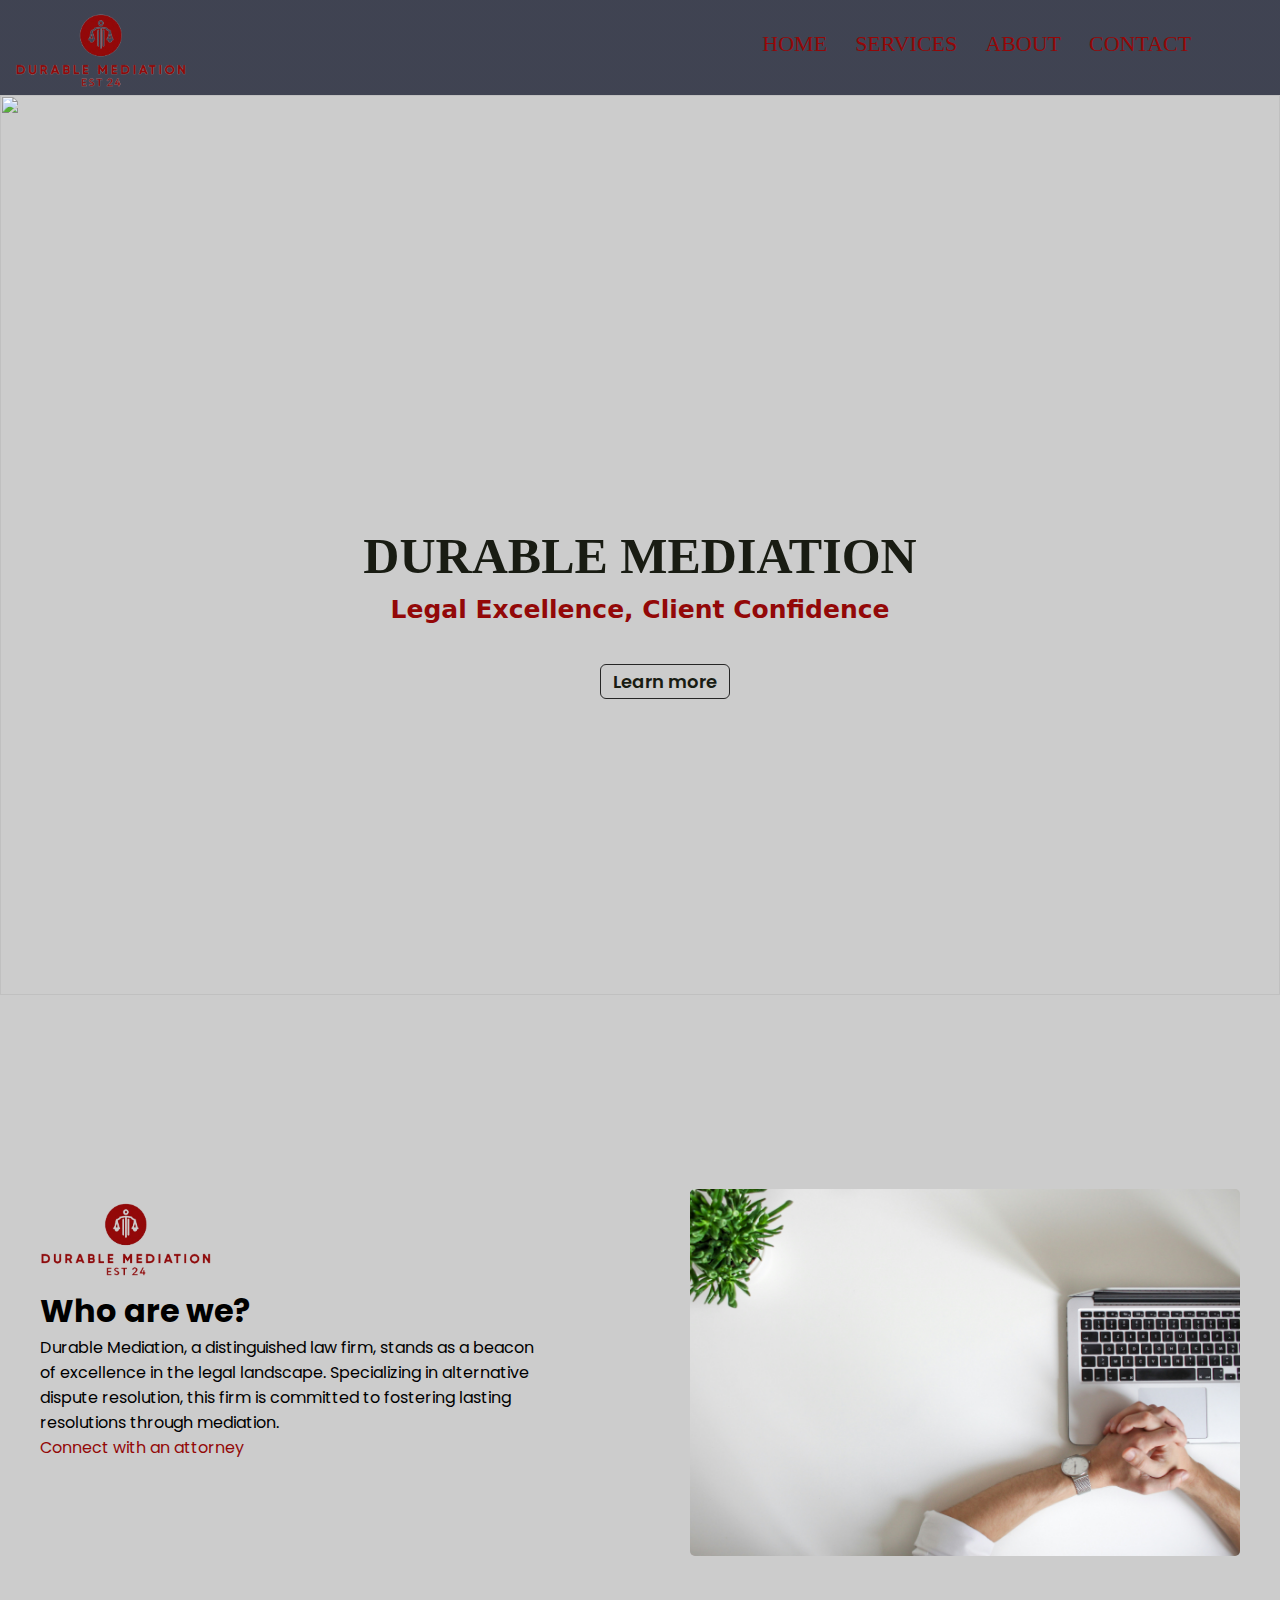
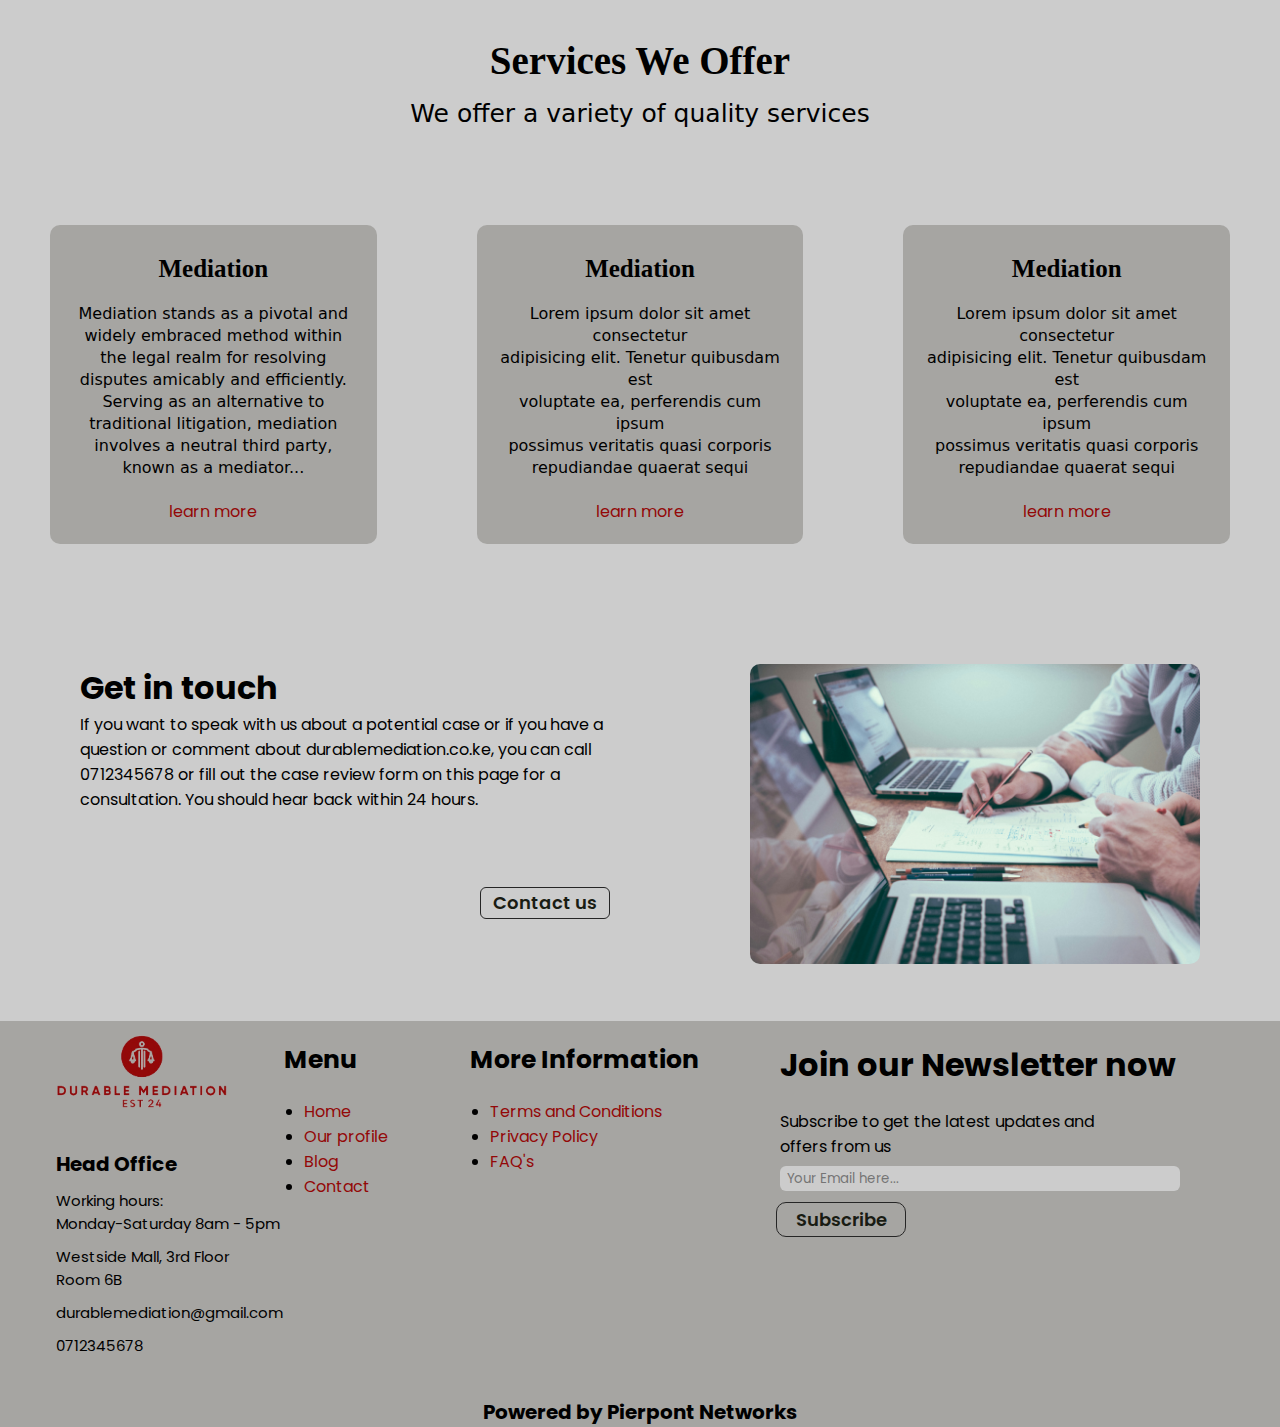
==== lawfirm/index.html @ b942e836 "first commit" ====
<!DOCTYPE html>
    <html lang="en">
    <head>
        <meta charset="UTF-8">
        <meta http-equiv="X-UA-Compatible" content="IE=edge">
        <meta name="viewport" content="width=device-width, initial-scale=1.0">
        <title>Durable Mediation</title>
        <link rel="preconnect" href="https://fonts.googleapis.com">
<link rel="preconnect" href="https://fonts.gstatic.com" crossorigin>
<link href="https://fonts.googleapis.com/css2?family=Poppins:ital,wght@0,100;0,200;0,300;0,400;0,500;0,600;0,700;0,800;0,900;1,100;1,200;1,300;1,400;1,500;1,600;1,700;1,800;1,900&family=Raleway:wght@100;200;300;400;500;600;700;800;900&display=swap" rel="stylesheet">
        <link rel="stylesheet" href="style.css">
        <script src="https://kit.fontawesome.com/eac1be05fe.js" crossorigin="anonymous"></script>

    </head>
    <body>
        <!---HEADER-->
        <div class="header">
            <img src="images/logo 3.png" class="logo">
            <nav>
           <div class="nav-links" >
            
            <ul>
                <li><a href="index.html">HOME</a></li>
                <li><a href="content.html">SERVICES</a></li>
                <li><a href="about.html">ABOUT</a></li>
                <li><a href="contact.html">CONTACT</a></li>
               
            </ul>
            </div>
            

        </nav>
        
        </div>
    </div>

    <!----banner-->
    <div class="banner">
        <img src="images/law3.jpg" alt="">
        <h1>DURABLE MEDIATION</h1>
        <h2>Legal Excellence, Client Confidence</h2>
        <button class="btn">Learn more</button>
    </div>

    <!---who are we-->
    <div class="introduction">
        <div class="intro-info">
       <a href=""><img src="images/logo 3.png" class="logo1"></a>
        <h1>Who are we?</h1>
        <p>
            Durable Mediation, a distinguished law firm, stands as a
             beacon <br> of excellence in the legal landscape. 
             Specializing in alternative <br> dispute resolution, this 
             firm is committed to fostering lasting <br> resolutions 
             through mediation. <br>
             <a href="contact.html">Connect with an attorney</a>

            </p>

            </div>
            <div class="intro-image">
                 <img src="images/law4.jpg" class="info-img" >
            </div>

    </div>
    <!--services-->
    <div class="services">
        <h1>Services We Offer </h1>
        <p>We offer a variety of quality services</p>
        <div class="row">
            <div class="services-col">
                <h1>Mediation</h1>
                <p>Mediation stands as a pivotal and widely embraced
                     method within the legal realm for resolving disputes 
                     amicably and efficiently. Serving as an alternative to
                      traditional litigation, mediation involves a neutral
                       third party, known as a mediator...</p>
                     <a href="mediation.html"><button class="btn-4">learn more</button></a>
            </div>
            <div class="services-col">
                <h1>Mediation</h1>
                <p>Lorem ipsum dolor sit amet consectetur <br> adipisicing elit.
                     Tenetur quibusdam est <br> voluptate ea, perferendis cum 
                     ipsum <br> possimus veritatis quasi corporis <br> repudiandae 
                     quaerat sequi </p>
                     <a href=""><button class="btn-4">learn more</button></a>

            </div>
            <div class="services-col">
                <h1>Mediation</h1>
                <p>Lorem ipsum dolor sit amet consectetur <br> adipisicing elit.
                     Tenetur quibusdam est <br> voluptate ea, perferendis cum 
                     ipsum <br> possimus veritatis quasi corporis <br> repudiandae 
                     quaerat sequi </p>
                     <a href=""><button class="btn-4">learn more</button></a>

            </div>
        </div>
    </div>
    <!---reach out-->
    <div class="reach-out">
        <div class="info-reach">
            <h1>Get in touch</h1>
            <p>If you want to speak with us about a
                 potential case or if you have a  <br> question
                  or comment about durablemediation.co.ke, you can call
                  <br>0712345678 or fill out the case review 
                   form on this page for a  <br> consultation.
                    You should hear back within 24 hours.</p>
                    <a href="contact.html"><button class="btn-3">Contact us</button></a>

        </div>
        <div class="info-image">
            <img src="images/law6.jpg" alt="">
        </div>
       

    </div>
<!--footer-->
<div class="footer">
    <div class="logo-side">
        <img src="images/logo 3.png" class="logo2">
        <h1>Head Office</h1>
        <p>Working hours: <br> Monday-Saturday 8am - 5pm</p>
        <p>Westside Mall, 3rd Floor <br>Room 6B</p>
       <a href=""> <p><i class="fa-regular fa-envelope"></i> durablemediation@gmail.com</p></a>
       <a href=""> <p><i class="fa-solid fa-phone"></i> 0712345678</p></a>


    </div>
    <div class="menu-side">
        <h1>Menu</h1>
        <ul>
            <li><a href="index.html">Home</a></li>
            <li><a href="">Our profile</a></li>
            <li><a href="">Blog</a></li>
            <li><a href="contact.html">Contact</a></li>

        </ul>
    
    </div>
    <div class="info-side">
        <h1>More Information</h1>
        <ul>
            <li><a href="">Terms and Conditions</a></li>
            <li><a href="">Privacy Policy</a></li>
            <li><a href="">FAQ's</a></li>
        </ul>
    </div>
    <div class="newsletter">
        <h1>Join our Newsletter now</h1>
        <p>Subscribe to get the latest updates and <br>
        offers from  us</p>
        <input type="email" name="email" placeholder=" Your Email here...">
        <button class="btn-2">Subscribe</button>
    </div>

</div>

<!---copyright-->
<div class="copyright">
    <a href=""> <h1>Powered by Pierpont Networks<i class="fa-regular fa-copyright"></i></h1></a>
</div>
<!---js for the menu part-->

<script>

    var menuItems = document.getElementById("menuItems");
    
    menuItems.style.maxHeight = "0px";
    
    function menuToggle(){
        if(menuItems.style.maxHeight == "0px")
        {
            menuItems.style.maxHeight = "200px";
        }
        else{
            menuItems.style.maxHeight = "0px";
        }
    }
    
    </script>

        
    </body>
    </html>
---- lawfirm/style.css ----
*{
    margin: 0;
    padding: 0;
    background: #ccc;
    font-family:  'Poppins',sans-serif;
    box-sizing: border-box;
 
    
}
.poppins-thin {
    font-family: "Poppins", sans-serif;
    font-weight: 100;
    font-style: normal;
  }
  
  .poppins-extralight {
    font-family: "Poppins", sans-serif;
    font-weight: 200;
    font-style: normal;
  }
  
  .poppins-light {
    font-family: "Poppins", sans-serif;
    font-weight: 300;
    font-style: normal;
  }
  
  .poppins-regular {
    font-family: "Poppins", sans-serif;
    font-weight: 400;
    font-style: normal;
  }
  
  .poppins-medium {
    font-family: "Poppins", sans-serif;
    font-weight: 500;
    font-style: normal;
  }
  
  .poppins-semibold {
    font-family: "Poppins", sans-serif;
    font-weight: 600;
    font-style: normal;
  }
  
  .poppins-bold {
    font-family: "Poppins", sans-serif;
    font-weight: 700;
    font-style: normal;
  }
  
  .poppins-extrabold {
    font-family: "Poppins", sans-serif;
    font-weight: 800;
    font-style: normal;
  }
  
  .poppins-black {
    font-family: "Poppins", sans-serif;
    font-weight: 900;
    font-style: normal;
  }
  
  .poppins-thin-italic {
    font-family: "Poppins", sans-serif;
    font-weight: 100;
    font-style: italic;
  }
  
  .poppins-extralight-italic {
    font-family: "Poppins", sans-serif;
    font-weight: 200;
    font-style: italic;
  }
  
  .poppins-light-italic {
    font-family: "Poppins", sans-serif;
    font-weight: 300;
    font-style: italic;
  }
  
  .poppins-regular-italic {
    font-family: "Poppins", sans-serif;
    font-weight: 400;
    font-style: italic;
  }
  
  .poppins-medium-italic {
    font-family: "Poppins", sans-serif;
    font-weight: 500;
    font-style: italic;
  }
  
  .poppins-semibold-italic {
    font-family: "Poppins", sans-serif;
    font-weight: 600;
    font-style: italic;
  }
  
  .poppins-bold-italic {
    font-family: "Poppins", sans-serif;
    font-weight: 700;
    font-style: italic;
  }
  
  .poppins-extrabold-italic {
    font-family: "Poppins", sans-serif;
    font-weight: 800;
    font-style: italic;
  }
  
  .poppins-black-italic {
    font-family: "Poppins", sans-serif;
    font-weight: 900;
    font-style: italic;
  }
  
/**header**/
.header{
    width: 100%;
    height: 120px;
    background-image: linear-gradient(rgba(4,9,30,0.7),rgba(4,9,30,0.7)),url(images/law1.jpg);
    background-position: center;
    background-size: cover;
    position: relative;
    margin-bottom: 0;
    
    
}

nav{
    display: flex;
    padding: 2% 6%;
    justify-content: space-between;
    align-items: center;
}

.logo{
    width: 175px;
    margin:0 15px;
    background: none;


}

.nav-links{
    flex: 1;
    text-align: right;
    position: relative;
    bottom: 15px;
}


.nav-links ul li{
    list-style: none;
    display: inline-block;
    padding: 8px 12px;
    position: relative;
    bottom: 85px;
    background: none;
}
    

.nav-links ul li a{
    text-decoration: none;
    color: rgba(147,8,8,255);
    font-size: 22px;
    transition:transform 0.7s;
    background: none;
    margin-bottom: 0;
    font-family: 'Times New Roman', Times, serif;


}

.nav-links ul li a:hover{
      color: #262626;
   
}

.nav-links ul li:hover{
    transform: translateY(-3px);
}

.header i{
  position: absolute;
  right: 5%;
}


/**banner--*/
.banner{
    margin-top: 0;

}

.banner img{
    width: 100%;
    height: 100vh;
    position: relative;
    bottom: 25px;
    
}

.banner h1{
    text-align: center;
    position: relative;
    bottom: 500px;
    background:none;
    color: rgba(25,28,19,255);
    font-size: 50px;
    font-family: 'Times New Roman', Times, serif;
  
}

.banner h2{
    text-align: center;
    position: relative;
    bottom: 490px;
    background:none ;
    color: rgba(147,8,8,255);
    font-size: 25px;
    font-family: system-ui, -apple-system, BlinkMacSystemFont, 'Segoe UI', Roboto, Oxygen, Ubuntu, Cantarell, 'Open Sans', 'Helvetica Neue', sans-serif;
}

.btn{
    position: relative;
    bottom: 450px;
    left: 600px;
    width: 130px;
    height: 35px;
    border-radius: 6px;
    border:solid 1px #262626;
    font-size: 18px;
    font-weight: 600;
    cursor: pointer;
    transition:0.5s;
    background: none;
    color: rgba(25,28,19,255);
    
}

.btn:hover{
    background: rgba(166,165,162,255);
    color: #ccc;

}

  

/*---who we are--*/
.introduction{
    margin: 40px;
    display: flex;
    justify-content: space-between;
}

.logo1{
    width: 175px;
    margin: bottom 17px; ;
}
.info-img{
    width: 550px;
    height: auto;
    border-radius: 5px;
    cursor: pointer;
    transition: 0.5s;
}

.info-img:hover{
    box-shadow: 0 0 20px 0px rgba(0, 0, 0, 0.2);
}
.intro-info a{
    text-decoration: none;
    color:rgba(147,8,8,255) ;
    margin-top: 17px;
}

.intro-info a:hover{
    color: #262626;
}

.btn-4{
  width: 90px;
  height: auto;
  border-radius: 6px;
  border: none;
  background: none;
  cursor: pointer;
  color:rgba(147,8,8,255) ;
  font-size: 16px;
}

.btn-4:hover{
  color: #262626;
}
.services-col a{
  background:  none;
}

/*--services--*/

.services{
    margin-top: 75px;
    text-align: center;
    overflow: hidden;

}
.services h1{
    font-size: 39px;
    font-weight: 600;
    font-family: 'Times New Roman', Times, serif;

}

.services p{
    font-size: 25px;
    margin: 10px 0;
    font-family: system-ui, -apple-system, BlinkMacSystemFont, 'Segoe UI', Roboto, Oxygen, Ubuntu, Cantarell, 'Open Sans', 'Helvetica Neue', sans-serif;
    line-height: 22px;
    padding: 10px;

}
.services-col h1{
font-size: 25px;
background: none;
margin: 10px 0;
}

.services-col p{
    font-size: 16px;
    background: none;
    line-height: 22px;
    padding: 10px;

}

.row{
    display: flex;
    margin-top: 5%;
    justify-content: space-around;
    margin: 60px 0;
}

.services-col{
    flex-basis: 31%;
    background: rgba(166,165,162,255);
    border-radius: 10px;
    margin:30px 50px ;
    padding: 20px 12px;
    box-sizing: border-box;
    cursor: pointer;
}

.services-col:hover{
    box-shadow: 0 0 20px 0px rgba(0, 0, 0, 0.2);
}

/*--reach out--*/
.reach-out{
    margin: 30px;
    display: flex;
    justify-content: space-between;
    margin-bottom: 50px;
}
.info-reach{
  margin-bottom: 20px;
  margin-left: 50px;
}


.btn-3{
  width: 130px;
  height: 32px;
  border-radius: 6px;
  border:solid 1px #262626;
  font-size: 18px;
  font-weight: 600;
  cursor: pointer;
  transition:0.5s;
  background: none;
  color: rgba(25,28,19,255);
  position: relative;
  left: 400px;
  top: 75px;
}

.btn-3:hover{
  color: #ccc;
  background: rgba(147,8,8,255);
}

.info-image img{
  width: 450px;
  height: auto;
  border-radius: 10px;
  margin: 0 50px;
  transition: 0.5s;
  cursor: pointer;
}

.info-image img:hover{
  box-shadow: 0 0 20px 0px rgba(0, 0, 0, 0.2);
}


/*--footer--*/
.footer{
  display: flex;
  justify-content: space-around;
  background: rgba(166,165,162,255);
  padding-bottom: 30px;
  width:100%;
  overflow: hidden;

}

.logo-side{
  background: none;
  margin:0 40px;
}
.logo-side h1{
  background: none;
  font-size: 20px;
}

.logo-side p{
  background: none;
  font-size: 15px;
  cursor: pointer;
  margin:  10px 0;
}
.logo2{
  width: 175px;
  background: none;
  margin-bottom: 30px;

}

.logo-side i{
  background: none;
  font-size: 15px;
}

.logo-side a{
  text-decoration: none;
  color: black;
  transition: 0.5s;
}

.logo-side a:hover{
  color: rgba(147,8,8,255);
}

.menu-side{
  background: none;
  position: relative;
  right: 50px;
  top: 20px;
}

.menu-side h1{
  background: none;
  margin-bottom: 20px;
  font-size: 25px;
  position: relative;
  right: 20px;


}

.menu-side ul li a{
  background: none;
}

.menu-side p{
  background: none;
  cursor: pointer;


}

.menu-side a{
  background: none;
  text-decoration: none;
  color: rgba(147,8,8,255);
  transition: 0.5s;
}

.menu-side a:hover{
  color: #262626;
}

.menu-side ul li{
  background: rgba(166,165,162,255);
}


.info-side{
  background: none;
  position: relative;
  left: 20px;
  top: 20px;


}

.info-side h1{
  background: none;
  margin-bottom: 20px;
  font-size: 25px;
  position: relative;
  right: 20px;

}

.info-side ul li{
  background: rgba(166,165,162,255);
}

.info-side ul li a{
  background: rgba(166,165,162,255);
  margin: 5px 0;
}

.info-side a{
  text-decoration: none;
  color: rgba(147,8,8,255);
  transition: 0.5s;
  
}

.info-side a:hover{
  color: #262626;

}

.newsletter{
  background: none;
  position: relative;
  left: 50px;
  top: 20px;

}
.newsletter h1{
  background: none;
  margin-bottom: 20px;

}

.newsletter p{
  background: none;
  
}
.newsletter input{
  width: 400px;
  height: 25px;
  border: none;
  border-radius: 6px;
  padding: 3px;
  outline:none;
}

.btn-2{
  width: 130px;
  height: 35px;
  border-radius: 10px;
  border:solid 1px #262626;
  font-size: 18px;
  font-weight: 600;
  cursor: pointer;
  transition:0.5s;
  background: none;
  color: rgba(25,28,19,255);
  position: relative;
  top:43px ;
  right: 408px;
  
}

.btn-2:hover{
  background:rgba(147,8,8,255) ;
  color: #ccc;
}


/*---copyright--*/

.copyright{
  text-align: center;
  font-size: 10px;
  background: rgba(166,165,162,255);
}

.copyright i{
  font-size: 10px;
  position: relative;
  bottom: 7px;
  background: none;
}
.copyright h1{
  background:none;
  cursor: pointer;
}

.copyright a{
  text-decoration: none;
  color: black;
}

/*--CONTACT PAGE--*/

.contact-img{
  width: 75%;
  height: 300px;
  border-radius: 10px;
  position: relative;
  left: 175px;
  top: 50px;
  transition: 0.5s;
  cursor: pointer;
}

.contact-img:hover{
  box-shadow: 0 0 20px 0px rgba(0, 0, 0, 0.2);
}

.banner2{
  overflow: hidden;
}

.banner2 h1{
  position: relative;
  bottom: 140px;
  left: 600px;
  background: none;
  color: rgba(147,8,8,255);
  font-size: 35px;
  
}

/*---contact us-*/

.contact{
  width: 80%;
  margin: auto;
  padding: 80px 0;
}

.contact iframe{
  margin:60px 185px ;
  width: 75%;
  
}

.contact-col{
  margin:0  80px ;

}

.contact-us{
  display: flex;

}

.address h1{
  font-size: 20px;

}

.address p{
  font-size: 16px;
}

.address i{
  font-size: 20px;
}

.phone-no{
  margin: 15px 0;
}
.phone-no h1{
  font-size: 20px;

}

.phone-no p{
  font-size: 16px;
}

.phone-no i{
  font-size: 20px;
}
.phone-no a{
  text-decoration: none;
  color: black;
  transition: 0.5s;
}

.phone-no a:hover{
  color: rgba(147,8,8,255);

}

.email-us h1{
  font-size: 20px;

}

.email-us p{
  font-size: 16px;
}

.email-us a{
  text-decoration: none;
  color: black;
  transition: 0.5s;

}

.email-us a:hover{
  color: rgba(147,8,8,255);
}


.contact-form input, .contact-form textarea{
  width: 100%;
  padding: 15px;
  margin-bottom: 17px;
  outline: none;
  border: 1px solid #262626;
  box-sizing: border-box;
 

}

.btn-5{
  width: 200px;
  height: 45px;
  border: 1px solid rgba(147,8,8,255);
  background: none;
  cursor: pointer;
  color:rgba(147,8,8,255) ;
  font-size: 16px;
  transition: 0.5s;

}

.btn-5:hover{
  color: #ccc;
  background: rgba(147,8,8,255);
}

/*---SERVICES PAGE--*/
/*---banner services--*/

.banner3{
  overflow: hidden;

}


.banner3 h1{
position: relative;
bottom: 125px;
left: 530px;
background:none;
font-size: 40px;
font-family: 'Times New Roman', Times, serif;
color: rgba(147,8,8,255);

  
}

/*---services1--*/

.services1{
  margin: 150px 90px;
  display: flex;
  justify-content: space-between;
  overflow-x: hidden;
}

.services1 h1{
  font-family: 'Times New Roman', Times, serif;
  color: rgba(147,8,8,255);
  font-size: 30px;
  margin-bottom: 20px;

}

.services1 p{
  font-size: 18px;

}

.hand{
  width: 500px;
  height: auto;
  border-radius: 6px;
  cursor: pointer;
  transition: 0.5s;
}

.hand:hover{
  box-shadow: 0 0 20px 0px rgba(0, 0, 0, 0.2);
}

/*---mediation--*/

.mediation{
  margin: 80px;
}

.mediation h1{
  font-size: 45px;
  font-family: 'Times New Roman', Times, serif;
  color: rgba(147,8,8,255);
}

.btn-6{
  width: 500px;
  height: auto;
  border-radius: 6px;
  border: none;
  background: none;
  cursor: pointer;
  color:rgba(147,8,8,255) ;
  font-size: 16px;
  text-align: left;
}

.btn-6:hover{
  color: #262626;
}

/*---ABOUT PAGE--*/
/*--about--*/

.about{
  margin: 90px 60px;
  display: flex;
  justify-content: space-around;
}

.ceo-img{
  width: 450px;
  height: auto;
  border-radius: 10px;
  cursor: pointer;
  transition: 0.5s;

}

.ceo-img:hover{
  box-shadow: 0 0 20px 0px rgba(0, 0, 0, 0.2);
}

/*---get in touch--*/

.reach{
 
 margin-bottom: 50px;
}

.reach h1{
  text-align: center;
  font-family: 'Times New Roman', Times, serif;
  position: relative;
  right: 50px;
  font-size: 40px;
}

.socials{
  display: inline-block;
  margin: 10px;
  position: relative;
  left: 420px;
}

.socials i{
  margin: 10px;
  color: #262626;
}
.socials a{
  text-decoration: none;
  font-size: 18px;
  color: rgba(147,8,8,255);
}

.socials a:hover{
  color: #262626;
}

.socials ul li{
  list-style-type: none;
}

* {
  margin: 0;
  padding: 0;
  background: #ccc;
  font-family: 'Poppins', sans-serif;
  box-sizing: border-box;
}

/* ... (rest of your CSS code) */

@media screen and (max-width: 800px) {
  /* Adjust styles for screens with a maximum width of 800px or less */

  .nav-links {
      text-align: center;
      bottom: 0; /* Reset the position */
  }

  .nav-links ul li {
      display: block;
      padding: 10px 0;
      text-align: center;
      bottom: 0; /* Reset the position */
  }

  .header i {
      right: 2%; /* Adjust the position */
  }

  .logo {
      width: 100px; /* Adjust the width */
  }

  /* Add more adjustments as needed for smaller screens */
}
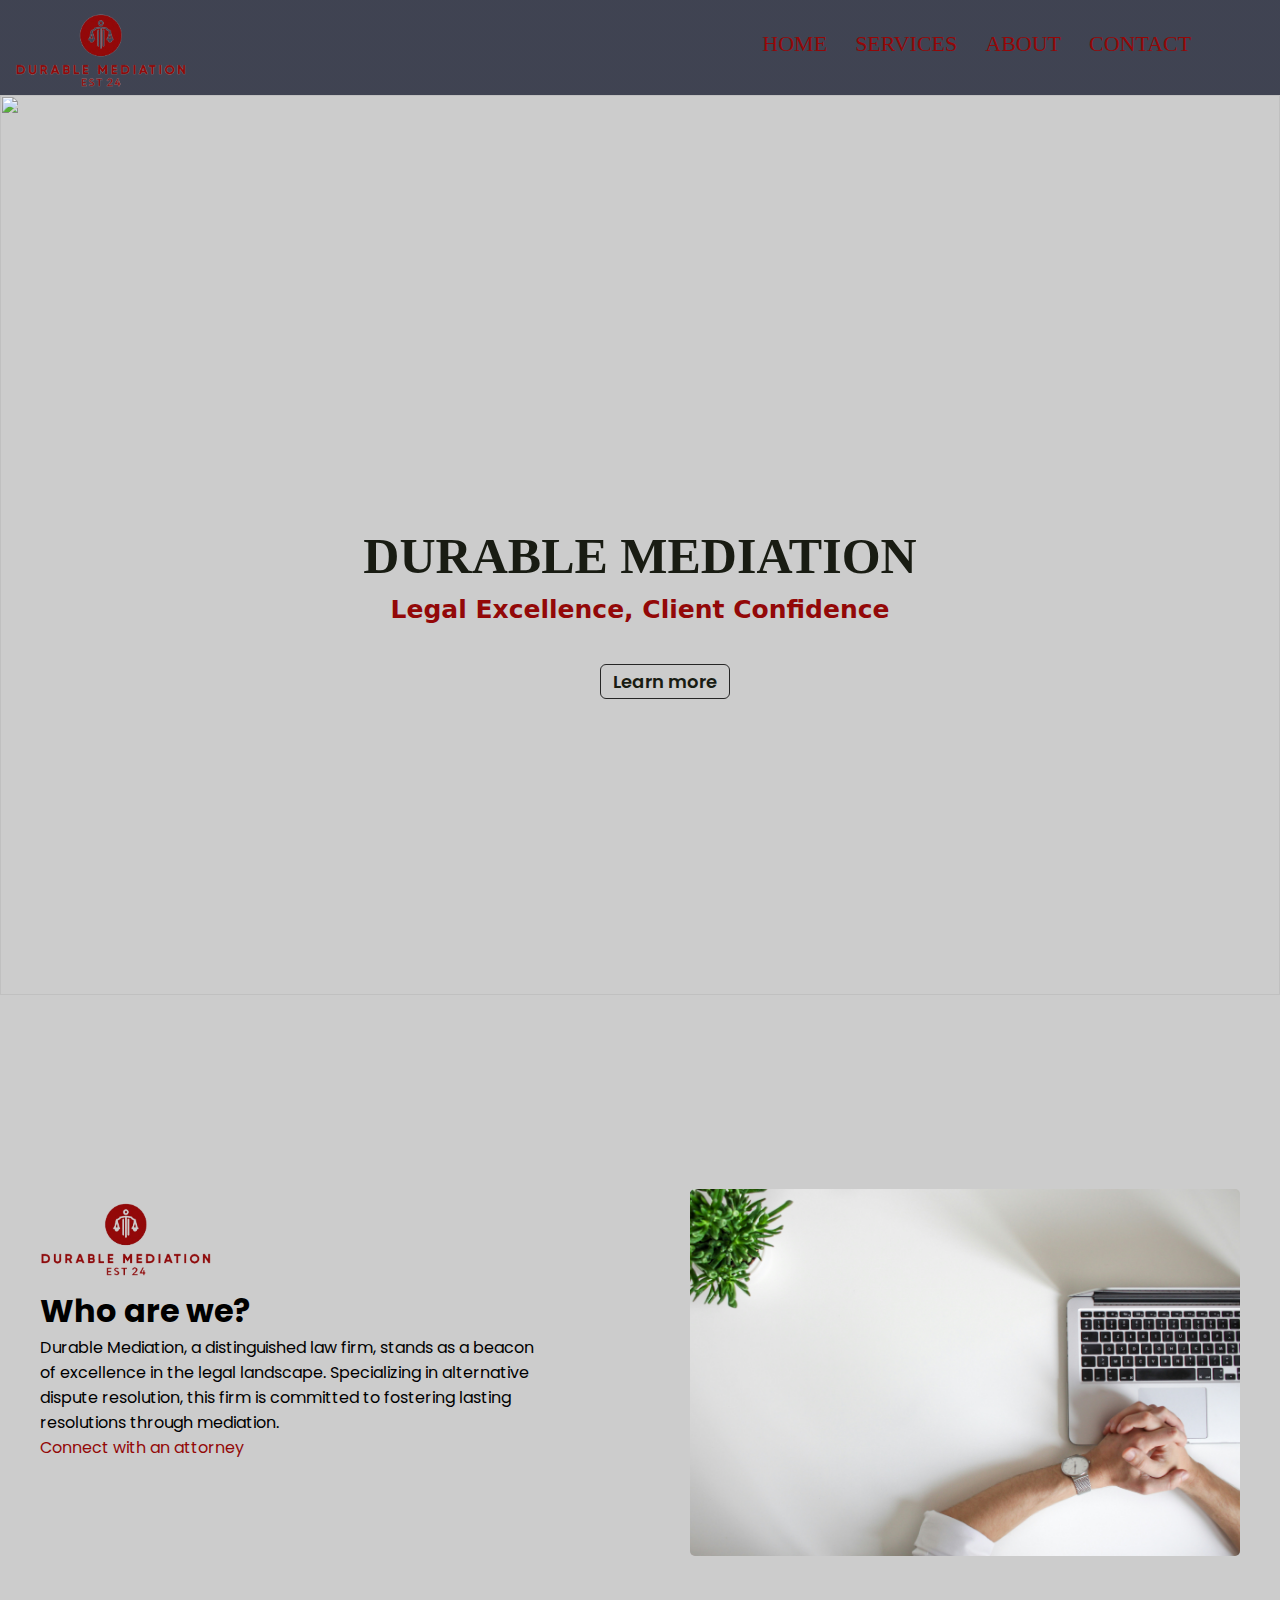
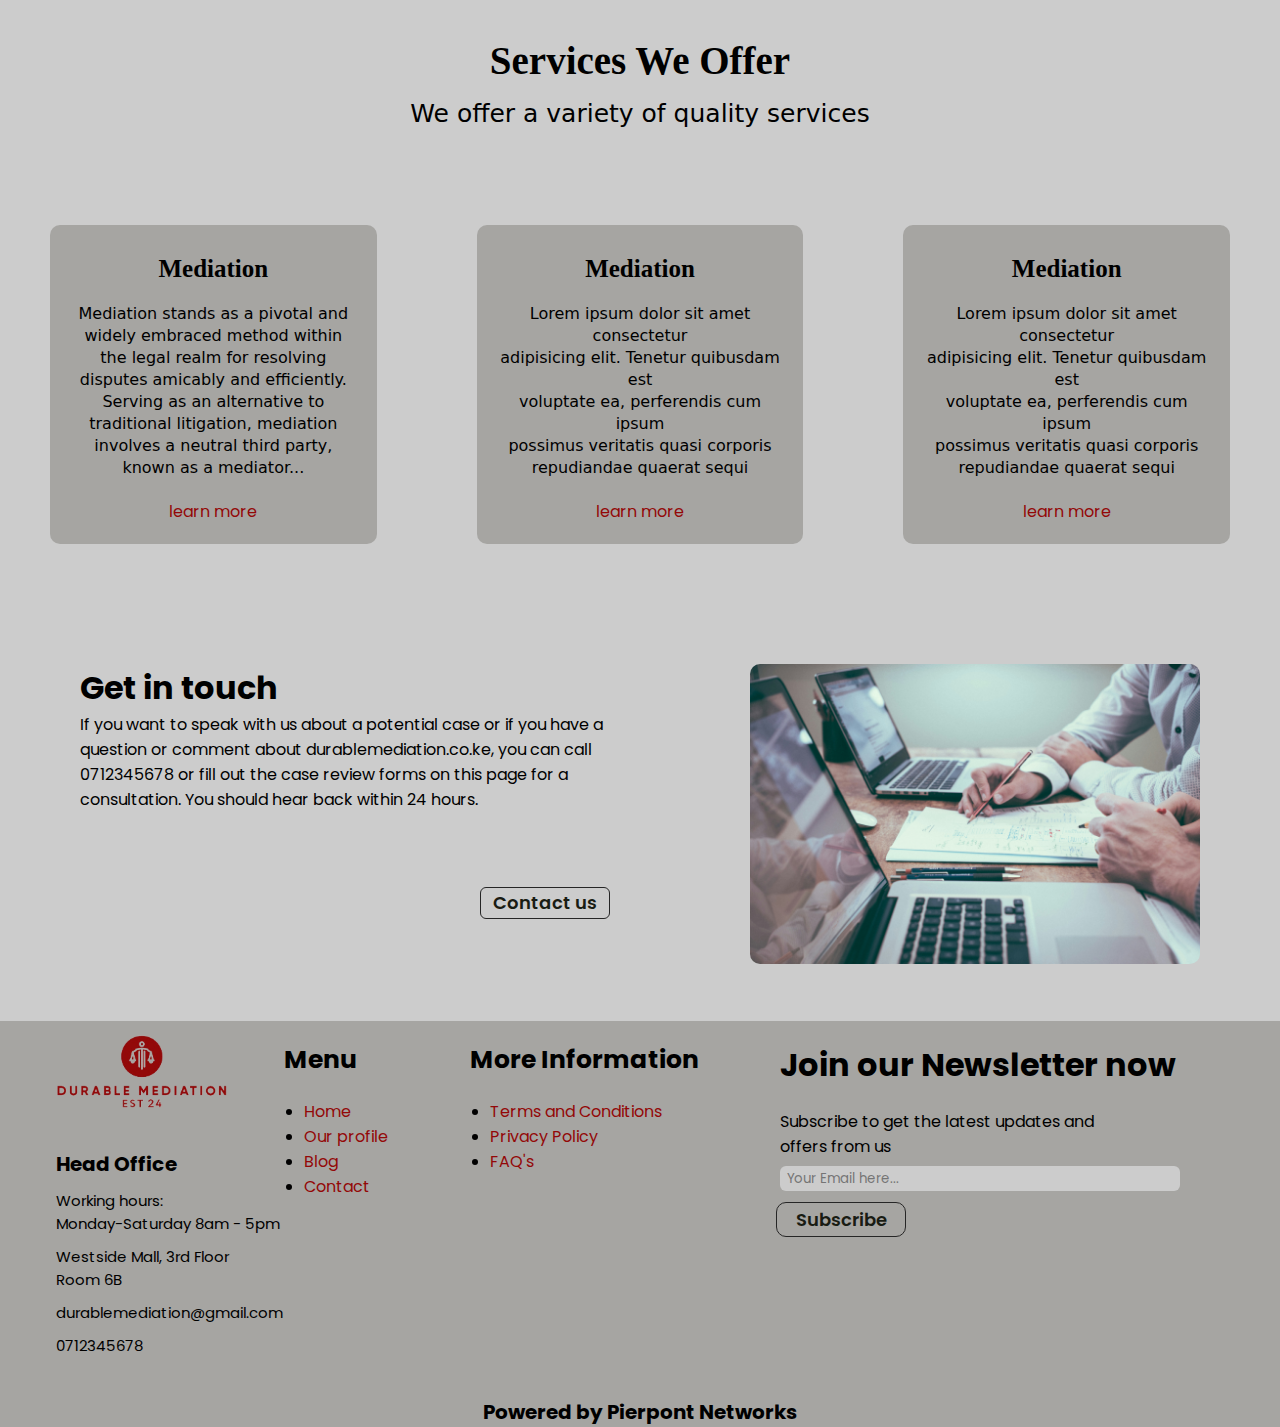
==== commit 53eb9ab7: "making an update" ====
--- a/lawfirm/index.html
+++ b/lawfirm/index.html
@@ -105,7 +105,7 @@
                  potential case or if you have a  <br> question
                   or comment about durablemediation.co.ke, you can call
                   <br>0712345678 or fill out the case review 
-                   form on this page for a  <br> consultation.
+                   forms on this page for a  <br> consultation.
                     You should hear back within 24 hours.</p>
                     <a href="contact.html"><button class="btn-3">Contact us</button></a>
 
